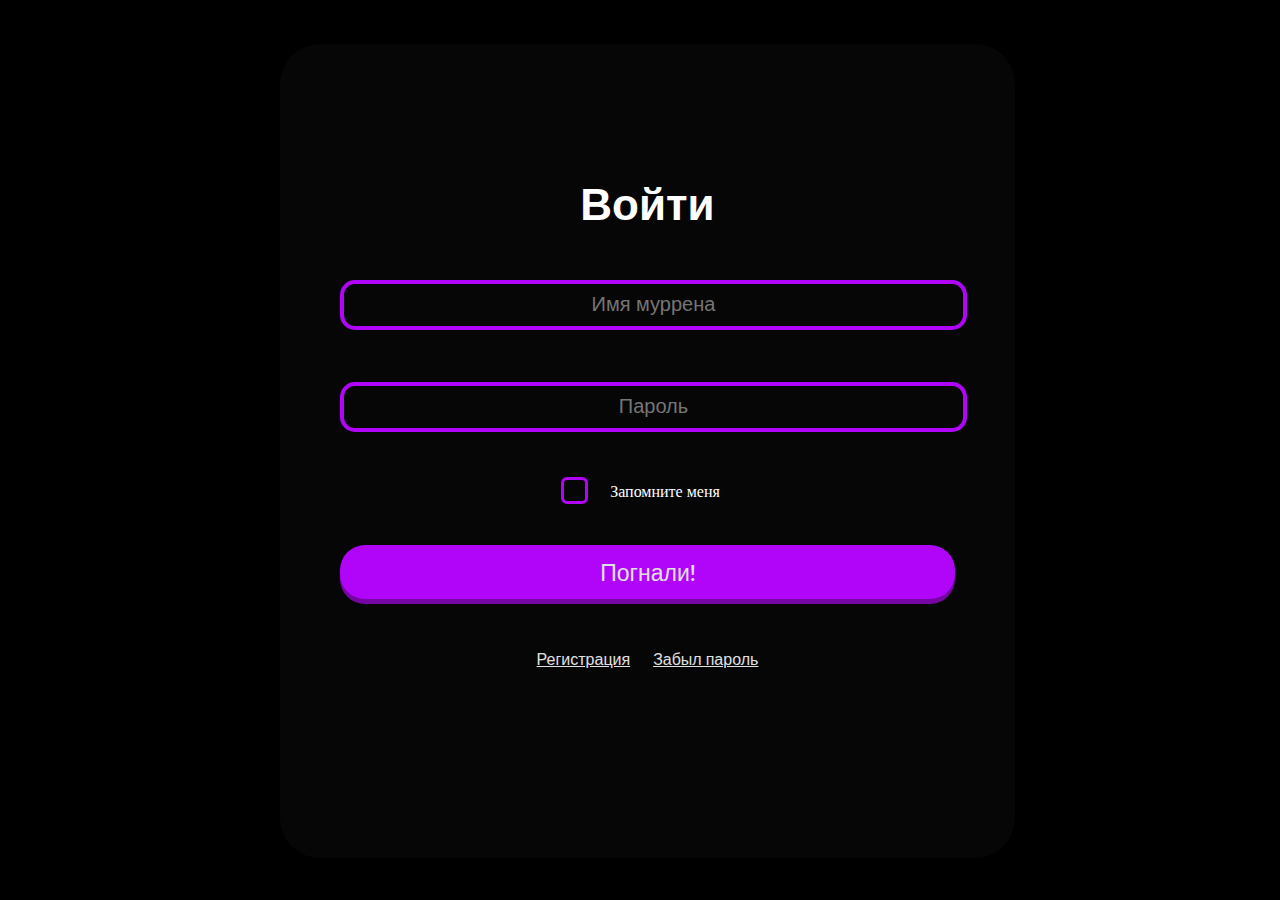
==== registration.html @ 06f7030f "Добавление регестрации" ====
<!DOCTYPE html>
<html lang="en">
<head>
    <meta charset="UTF-8">
    <meta name="viewport" content="width=device-width, initial-scale=1.0">
    <meta http-equiv="X-UA-Compatible" content="ie=edge">
    <title>Pop up</title>
    <link rel="stylesheet" href="fonts/montserrat.css">
    <link rel="stylesheet" href="css/general.css">
</head>
<body>
    <div class="registration-pop-up__wrapper">
        <div class="registration-pop-up__container">
            <h4 class="title registration-title">Войти</h4>
            <form action="#">
                <input type="text" class="user-data user-name" placeholder="Имя муррена">
                <input type="password" class="user-data user-password" placeholder="Пароль">
                <label class="chekbox-wrapper">
                    <input type="checkbox">
                    <span class="remember">Запомните меня</span>
                    <span class="checkmark"></span>
                </label>
                <div class="button__container button__wrapper go-button__wrapper">
                    <button class="button__item optimized-button go-button">Погнали!</button>
                    <div class="button-layer go-button__layer"></div>
                </div>
            </form>
            <div class="registration-pop-up__link__wrapper">
                <a href="#" class="registration-pop-up__link">Регистрация</a>
                <a href="#" class="registration-pop-up__link">Забыл пароль</a>
            </div>
        </div>
    </div>
</body>
</html>
---- fonts/montserrat.css ----
@font-face {
    font-family: 'Montserrat';
    src: local('Montserrat'), local('Montserrat-Regular'), url('montserrat.woff2') format('woff2'), url('montserrat.woff') format('woff'), url('montserrat.ttf') format('truetype');
    font-weight: 400;
    font-style: normal;
    font-display: swap;
}
@font-face {
    font-family: 'Montserrat';
    src: local('Montserrat Bold'), local('Montserrat-Bold'), url('montserratbold.woff2') format('woff2'), url('montserratbold.woff') format('woff'), url('montserratbold.ttf') format('truetype');
    font-weight: 700;
    font-style: normal;
    font-display: swap;
}
---- css/general.css ----
html,
body,
div,
span,
applet,
object,
iframe,
h1,
h2,
h3,
h4,
h5,
h6,
p,
blockquote,
pre,
abbr,
acronym,
address,
big,
cite,
code,
del,
dfn,
em,
img,
ins,
kbd,
q,
s,
samp,
small,
strike,
strong,
sub,
sup,
tt,
var,
b,
u,
i,
center,
dl,
dt,
dd,
ol,
ul,
li,
fieldset,
form,
label,
legend,
table,
caption,
tbody,
tfoot,
thead,
tr,
th,
td,
article,
aside,
canvas,
details,
embed,
figure,
figcaption,
footer,
header,
hgroup,
menu,
nav,
output,
ruby,
section,
summary,
time,
mark,
audio,
video,
a {
    margin: 0;
    padding: 0;
}

html {
    font-size: 16px;
    overflow-x: hidden;
    scroll-behavior: smooth;
}

body {
    background-color: #000000;
}

h1,
h2 {
    color: #b105f9;
}

.wrapper {
    width: 90%;
    margin: 0 auto;
    display: flex;
    align-items: center;
    justify-content: space-between;
}

p,
a,
button,
h1,
h2,
h3,
h4,
h5,
h6 {
    font-family: 'Montserrat', sans-serif;
}

p,
a,
button {
    color: #e0e0e0;
}

a {
    text-decoration: none;
}

.menu {
    display: flex;
    margin-top: 3rem;
    position: relative;
    height: 6rem;
    z-index: 40;
}

.menu__item {
    margin-left: 2.1875rem;
    font-size: 1.125rem;
    transition: all 0.3s;
    position: relative;
}

.menu__item::after {
    display: block;
    position: absolute;
    left: 0;
    width: 0;
    height: 2px;
    background-color: #b105f9;
    content: "";
    transition: width 0.3s ease-out;
    border-radius: 3px;
}

.menu__item:hover:after,
.menu__item:focus:after {
    width: 100%;
}

.menu__item:hover {
    color: #b105f9;
}

.menu__link,
.button__container {
    display: flex;
    align-items: center;
}

.menu__link {
    font-size: 10px;
}

.button__wrapper {
    position: relative;
}

.button__item {
    height: 2.4375rem;
    display: flex;
    justify-content: center;
    align-items: center;
    border-radius: 1.563rem;
    transition: background-color 0.3s;
}

.button__item:active {
    transform: translateY(0.4rem);
}

.burger__wrapper {
    display: none;
}

.button__container .enter-button {
    background-color: #00a54a;
    width: 7.375rem;
}

.button__container .enter-button:hover {
    background-color: #00dd63;
}

.button__container .enter-button:active {
    background-color: #00a54a;
}

.read-button {
    background-color: #292929;
    width: 17rem;
}

.read-button {
    margin-left: 2.25rem;
}

.optimized-button {
    background-color: #b105f9;
    width: 12.1875rem;
}

.button__container .read-button,
.button__container .optimized-button {
    font-size: 1.4375rem;
    height: 3.375rem;
}

.button__container .registration-button {
    margin-left: 1.5rem;
    background-color: #292929;
    width: 11.5625rem;
}

.button__container .registration-button:hover,
.button__container .read-button:hover {
    background-color: #414141;
}

.button-layer {
    position: absolute;
    height: 2.4375rem;
    border-radius: 1.563rem;
    z-index: -1;
}

.enter-button__layer {
    left: 0;
    top: 0.375rem;
    background-color: #007a37;
    width: 7.375rem;
}

.optimized-button__layer {
    left: 0;
    top: 0.5rem;
    background-color: #7506a4;
    width: 12.1875rem;
    height: 3.3125rem;
}

.read-button__layer {
    right: 0;
    top: 0.5rem;
    background-color: #1d1d1d;
    width: 17rem;
    height: 3.3125rem;
}

.join-button__layer {
    left: 0;
    top: 0.5rem;
    background-color: #7506a4;
    width: 19.25rem;
    height: 3.1875rem;
}

.registration-button__layer {
    right: 0;
    top: 0.375rem;
    background-color: #1d1d1d;
    width: 11.5625rem;
}

h3 {
    color: #ffffff;
    font-size: 1.875rem;
    font-weight: normal;
    margin-top: 2.5rem;
    margin-bottom: 2.875rem;
}

.title {
    font-weight: bold;
    font-size: 3rem;
}

.block-img__wrapper {
    width: 40%;
}

.home-text__wrapper {
    width: 50%;
}

.develop-text__wrapper {
    width: 50%;
}

h2 {
    font-size: 3rem;
    margin-bottom: 3.25rem;
}

p {
    font-size: 1.875rem;
}

.about-section,
.develop-section {
    min-height: 100vh;
    display: flex;
}

.about-section-content__wrapper {
    display: flex;
}

.section-content-first {
    margin-top: 3.188rem;
}

.about-section-text__wrapper {
    width: 50%;
    margin-right: 12.06rem;
}

.subtitle {
    width: 90%;
}

* {
    outline: none;
}

iframe {
    width: 50%;
    border-width: 0;
    outline-width: 0;
}

.menu__link img {
    width: 2.875rem;
    transition: all 0.25s;
}

.menu__link img:hover {
    transform: scale(1.15);
}

.join-button {
    margin-left: 0;
    width: 19.25rem;
    background-color: #b105f9;
    font-size: 1.375rem;
}

header,
.develop-section {
    display: flex;
}

header {
    min-height: calc(100vh - 7.563rem);
}

.button__container .optimized-button:hover,
.join-button:hover {
    background-color: #c743ff;
}

.optimized-button:active,
.join-button:active {
    background-color: #b105f9;
}
/* pop up*/

.registration-pop-up__wrapper{
    width: 45.9375rem;
    height: 50.875rem;
    background-color: #060606;
    position: fixed;
    left: 50%;
    margin-left: -22.5rem;
    top: 50%;
    margin-top: -25.4rem;
    border-radius: 40px;
    display: flex;
    align-items: center;
    justify-content: center;
}
.registration-title{
    color: #ffffff;
    font-size: 2.75rem; 
    text-align: center;
    margin-bottom: 3.125rem;
}
.registration-pop-up__container{
    width: 38.4375rem;
    height: 34.375rem;
}
.remember{
    font-family: Montserrat;
    font-size: 1rem;
}
.user-data{
    display: block;
    width: 100%;
    height: 2.5rem;
    border: 4px solid #b105f9;
    border-radius: 15px;
    text-align: center;
    background: transparent;
    color: #989898;
    font-size: 1.25rem;
}
.user-data:first-child{
    margin-bottom: 3.25rem;
}

.user-password{
    margin-bottom: 2.8125rem;
}
.chekbox-wrapper {
    color:#ffffff;
    display: flex;
    position: relative;
    padding-left: 35px;
    margin-bottom: 12px;
    cursor: pointer;
    font-size: 1rem;
    height: 1.8rem;
    align-items: center;
    justify-content: center;
}

.chekbox-wrapper input {
    position: absolute;
    opacity: 0;
    cursor: pointer;
    height: 0;
    width: 0;
}

.checkmark {
    position: absolute;
    top: 0;
    left: 36%;
    height: 1.3125rem;
    width: 1.3125rem;
    background-color: transparent;
    border: 3px solid #b105f9;
    border-radius: 6px;
}

.chekbox-wrapper input:checked ~ .checkmark {
    background-color: transparent;
}

.checkmark:after {
    content: "";
    position: absolute;
    display: none;
}

.chekbox-wrapper input:checked ~ .checkmark:after {
    display: block;
}

.chekbox-wrapper .checkmark:after {
    left: 0.5rem;
    top: 0.125rem;
    width: 0.3125rem;
    height: 0.625rem;
    border: solid white;
    border-width: 0 3px 3px 0;
    -webkit-transform: rotate(45deg);
    -ms-transform: rotate(45deg);
    transform: rotate(45deg);
}
button{
    outline: none;
    border: 0;
    cursor: pointer;
}
.go-button{
    width: 100%;
}
.go-button__layer{
    width: 100%;
    left: 0;
    top: 0.5rem;
    background-color: #7506a4;
    height: 3.1875rem;
}
.go-button__wrapper{
    margin-top: 2.5rem;
}
.registration-pop-up__link{
    text-decoration: underline;
    transition: all 0.25s;
}
.registration-pop-up__link:last-child{
    margin-left: 1.1875rem;
}
.registration-pop-up__link__wrapper{
    margin-top: 3.125rem;
    text-align: center;
}
.registration-pop-up__link:hover{
    color: #b105f9;
}
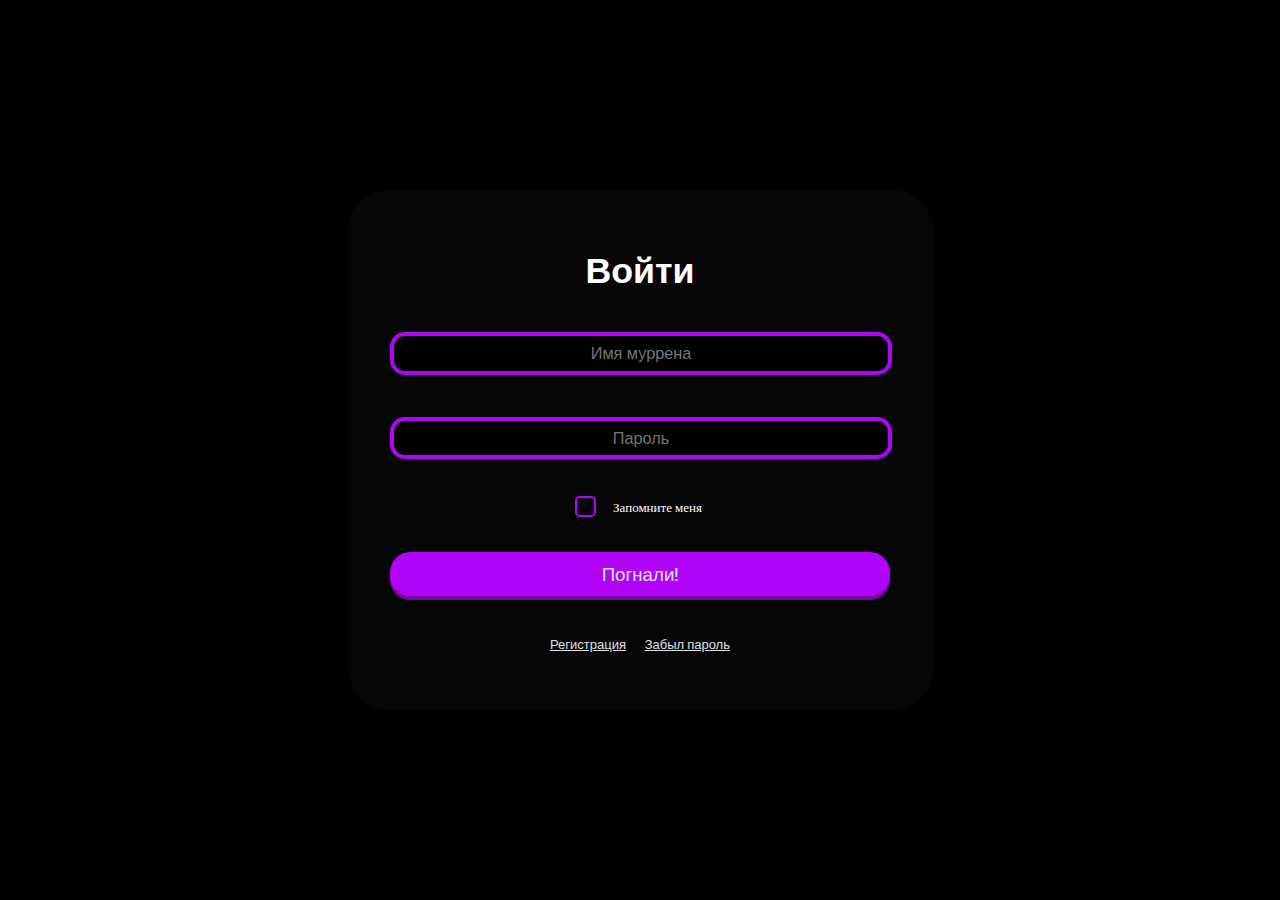
==== commit e77a657c: "Адаптивность формы входа" ====
--- a/registration.html
+++ b/registration.html
@@ -1,5 +1,6 @@
 <!DOCTYPE html>
 <html lang="en">
+
 <head>
     <meta charset="UTF-8">
     <meta name="viewport" content="width=device-width, initial-scale=1.0">
@@ -7,29 +8,38 @@
     <title>Pop up</title>
     <link rel="stylesheet" href="fonts/montserrat.css">
     <link rel="stylesheet" href="css/general.css">
+    <link rel="stylesheet" href="css/adaptive.css">
 </head>
+
 <body>
-    <div class="registration-pop-up__wrapper">
-        <div class="registration-pop-up__container">
-            <h4 class="title registration-title">Войти</h4>
-            <form action="#">
-                <input type="text" class="user-data user-name" placeholder="Имя муррена">
-                <input type="password" class="user-data user-password" placeholder="Пароль">
-                <label class="chekbox-wrapper">
-                    <input type="checkbox">
-                    <span class="remember">Запомните меня</span>
-                    <span class="checkmark"></span>
-                </label>
-                <div class="button__container button__wrapper go-button__wrapper">
-                    <button class="button__item optimized-button go-button">Погнали!</button>
-                    <div class="button-layer go-button__layer"></div>
+    <section class="pop-up__wrapper">
+        <a href="#" class="arrow-left__wrapper">
+            <img src="img/arrow-left.svg" alt="">
+        </a>
+        <div class="registration-pop-up__wrapper">
+            <div class="registration-pop-up__container">
+                <h4 class="title registration-title">Войти</h4>
+                <form action="#">
+                    <input type="text" class="user-data user-name" placeholder="Имя муррена">
+                    <input type="password" class="user-data user-password" placeholder="Пароль">
+                    <label class="chekbox-wrapper">
+                        <input type="checkbox">
+                        <span class="remember">Запомните меня</span>
+                        <span class="checkmark"></span>
+                    </label>
+                    <div class="button__container button__wrapper go-button__wrapper">
+                        <button class="button__item optimized-button go-button">Погнали!</button>
+                        <div class="button-layer go-button__layer"></div>
+                    </div>
+                </form>
+                <div class="registration-pop-up__link__wrapper">
+                    <a href="#" class="registration-pop-up__link">Регистрация</a>
+                    <a href="#" class="registration-pop-up__link">Забыл пароль</a>
                 </div>
-            </form>
-            <div class="registration-pop-up__link__wrapper">
-                <a href="#" class="registration-pop-up__link">Регистрация</a>
-                <a href="#" class="registration-pop-up__link">Забыл пароль</a>
             </div>
         </div>
-    </div>
+        <div class="content-shadow"></div>
+    </section>
 </body>
+
 </html>--- a/css/general.css
+++ b/css/general.css
@@ -385,56 +385,62 @@
 .join-button:active {
     background-color: #b105f9;
 }
+
 /* pop up*/
 
-.registration-pop-up__wrapper{
-    width: 45.9375rem;
-    height: 50.875rem;
+.registration-pop-up__wrapper {
+    width: 45rem;
+    height: 40rem;
     background-color: #060606;
     position: fixed;
     left: 50%;
     margin-left: -22.5rem;
     top: 50%;
-    margin-top: -25.4rem;
+    margin-top: -20rem;
     border-radius: 40px;
     display: flex;
     align-items: center;
     justify-content: center;
 }
-.registration-title{
+
+.registration-title {
     color: #ffffff;
-    font-size: 2.75rem; 
+    font-size: 2.75rem;
     text-align: center;
     margin-bottom: 3.125rem;
 }
-.registration-pop-up__container{
+
+.registration-pop-up__container {
     width: 38.4375rem;
-    height: 34.375rem;
-}
-.remember{
+}
+
+.remember {
     font-family: Montserrat;
     font-size: 1rem;
 }
-.user-data{
+
+.user-data {
     display: block;
-    width: 100%;
+    width: calc(100% - 10px);
     height: 2.5rem;
     border: 4px solid #b105f9;
     border-radius: 15px;
     text-align: center;
-    background: transparent;
+    background: #000000;
     color: #989898;
     font-size: 1.25rem;
 }
-.user-data:first-child{
+
+.user-data:first-child {
     margin-bottom: 3.25rem;
 }
 
-.user-password{
+.user-password {
     margin-bottom: 2.8125rem;
 }
+
 .chekbox-wrapper {
-    color:#ffffff;
+    color: #ffffff;
     display: flex;
     position: relative;
     padding-left: 35px;
@@ -457,15 +463,15 @@
 .checkmark {
     position: absolute;
     top: 0;
-    left: 36%;
+    left: 37%;
     height: 1.3125rem;
     width: 1.3125rem;
     background-color: transparent;
-    border: 3px solid #b105f9;
-    border-radius: 6px;
-}
-
-.chekbox-wrapper input:checked ~ .checkmark {
+    border: 0.1875rem solid #b105f9;
+    border-radius: 0.375rem;
+}
+
+.chekbox-wrapper input:checked~.checkmark {
     background-color: transparent;
 }
 
@@ -475,50 +481,65 @@
     display: none;
 }
 
-.chekbox-wrapper input:checked ~ .checkmark:after {
+.chekbox-wrapper input:checked~.checkmark:after {
     display: block;
 }
 
 .chekbox-wrapper .checkmark:after {
-    left: 0.5rem;
+    left: 0.45rem;
     top: 0.125rem;
     width: 0.3125rem;
     height: 0.625rem;
     border: solid white;
-    border-width: 0 3px 3px 0;
+    border-width: 0 0.1875rem 0.1875rem 0;
     -webkit-transform: rotate(45deg);
     -ms-transform: rotate(45deg);
     transform: rotate(45deg);
 }
-button{
+
+button {
     outline: none;
     border: 0;
     cursor: pointer;
 }
-.go-button{
+
+.go-button {
     width: 100%;
 }
-.go-button__layer{
+
+.go-button__layer {
     width: 100%;
     left: 0;
     top: 0.5rem;
     background-color: #7506a4;
     height: 3.1875rem;
 }
-.go-button__wrapper{
+
+.go-button__wrapper {
     margin-top: 2.5rem;
 }
-.registration-pop-up__link{
+
+.registration-pop-up__link {
     text-decoration: underline;
     transition: all 0.25s;
 }
-.registration-pop-up__link:last-child{
+
+.registration-pop-up__link:last-child {
     margin-left: 1.1875rem;
 }
-.registration-pop-up__link__wrapper{
+
+.registration-pop-up__link__wrapper {
     margin-top: 3.125rem;
     text-align: center;
 }
-.registration-pop-up__link:hover{
+
+.registration-pop-up__link:hover {
     color: #b105f9;
-}+}
+.arrow-left__wrapper img{
+    width: 4.25rem;
+    margin-left: 4rem;
+    margin-top: 3.2rem;
+    display: none;
+}
+
--- a/css/adaptive.css
+++ b/css/adaptive.css
@@ -0,0 +1,159 @@
+@media screen and (max-width: 1612px) {
+    html {
+        font-size: 15px;
+    }
+}
+
+@media screen and (max-width: 1506px) {
+    html {
+        font-size: 14px;
+    }
+}
+
+@media screen and (max-width: 1320px) {
+    html {
+        font-size: 13px;
+    }
+}
+
+
+
+@media screen and (max-width: 1186px) {
+    html {
+        font-size: 12px;
+    }
+}
+
+@media screen and (max-width: 1050px) {
+    html {
+        font-size: 11px;
+    }
+}
+
+@media screen and (max-width: 1044px) {
+    .button__container {
+        display: none;
+    }
+
+    .menu__item {
+        display: none;
+    }
+
+    .block-text__wrapper {
+        width: 100%;
+    }
+
+    .block-img__wrapper {
+        display: none;
+    }
+
+    .burger__wrapper {
+        display: block;
+        cursor: pointer;
+    }
+
+    .burger__item:first-child {
+        margin-top: 0;
+    }
+
+    .burger__item {
+        display: block;
+        width: 1.875rem;
+        height: 2px;
+        background-color: #B105F9;
+        border-radius: 20px;
+        margin-top: 0.3125rem;
+    }
+
+    #home {
+        background: url(../img/smile-adaptive.svg) no-repeat right;
+    }
+
+    .about-section {
+        background: url(../img/smile-adaptive.svg) no-repeat right top;
+    }
+
+    .develop-section {
+        background: url(../img/adaptive-cat.svg) no-repeat right;
+    }
+
+    .adaptive-button__container {
+        display: flex;
+        justify-content: flex-start;
+    }
+
+    .about-section-content__wrapper {
+        display: block;
+    }
+
+    .about-section-text__wrapper {
+        width: 100%;
+        margin-right: 0;
+        margin-bottom: 12.7273rem;
+    }
+
+    iframe {
+        width: 100%;
+        height: 34.8182rem;
+    }
+
+    .adaptive-join-button__container {
+        display: flex;
+        justify-content: center;
+        margin-bottom: 10rem;
+    }
+    .go-button__wrapper{
+        display: block;
+    }
+
+}
+
+@media screen and (max-width: 630px) {
+    .registration-pop-up__wrapper{
+        background-color: transparent;
+    }
+    .pop-up__wrapper{
+        position: relative;
+        background: no-repeat bottom url(../img/background-logo.svg);
+        min-width: 100vw;
+        min-height: 100vh;
+    }
+    .arrow-left__wrapper img{
+        display: block;
+    }
+}
+
+@media screen and (max-width: 470px) {
+    html {
+        font-size: 10px;
+    }
+
+    .join-button,
+    .join-button__wrapper,
+    .join-button__layer {
+        width: 100%;
+    }
+}
+
+@media screen and (max-width: 408px) {
+    html {
+        font-size: 8px;
+    }
+    .registration-pop-up__container{
+        width: 33rem;
+    }
+}
+@media screen and (max-width: 330px) {
+    html {
+        font-size: 7px;
+    }
+    .registration-pop-up__container{
+        width: 25rem;
+    }
+    .checkmark{
+        left: 33%;
+    }
+    .chekbox-wrapper .checkmark::after{
+        top: 0.17rem;
+    }
+}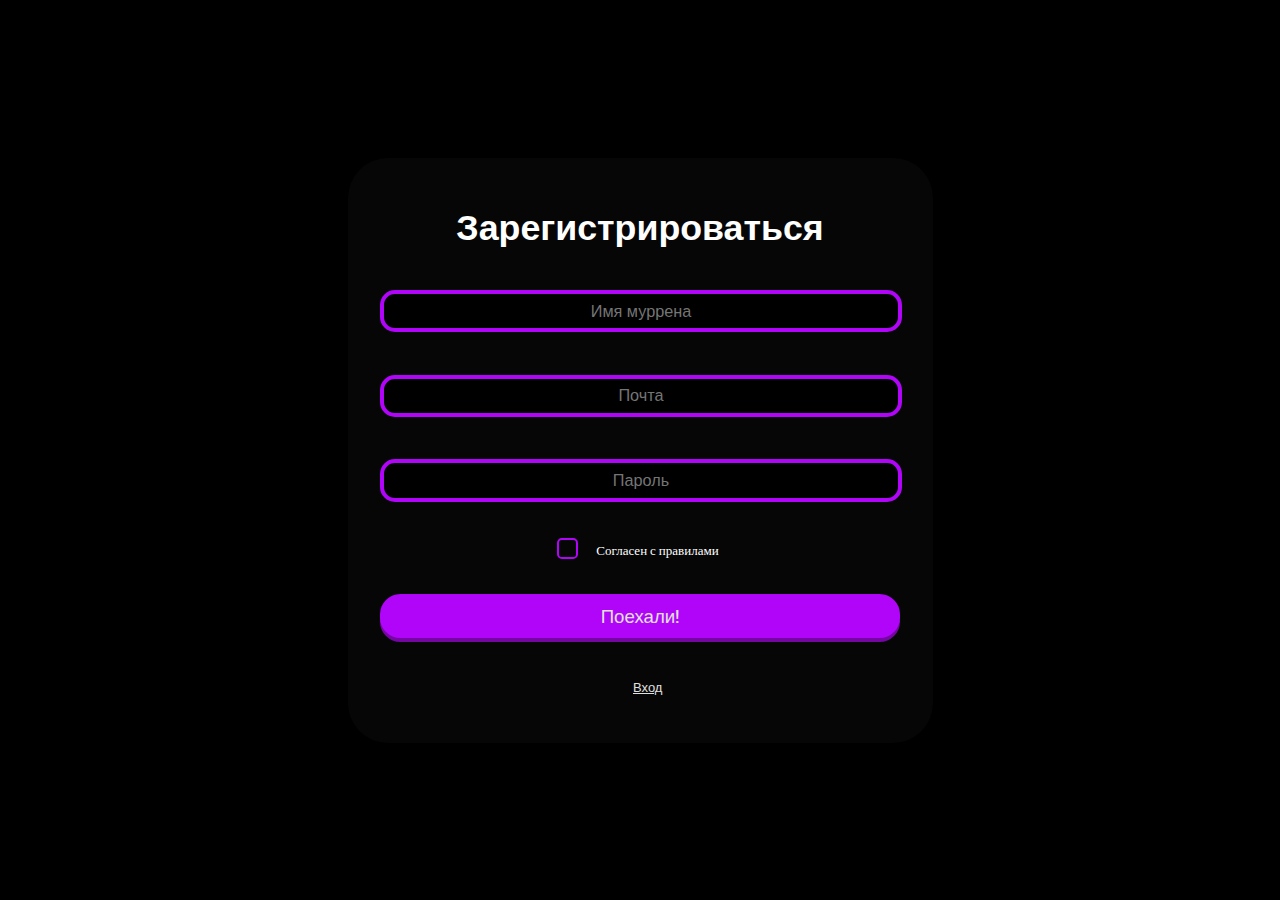
==== commit 925d82da: "Добвалено регестрацию" ====
--- a/registration.html
+++ b/registration.html
@@ -12,29 +12,29 @@
 </head>
 
 <body>
-    <section class="pop-up__wrapper">
+    <section class="pop-up__section">
         <a href="#" class="arrow-left__wrapper">
-            <img src="img/arrow-left.svg" alt="">
+            <img src="img/arrow-left.svg" alt="left-arrow">
         </a>
-        <div class="registration-pop-up__wrapper">
-            <div class="registration-pop-up__container">
-                <h4 class="title registration-title">Войти</h4>
+        <div class="pop-up__wrapper registration-pop-up__wrapper">
+            <div class="pop-up__container">
+                <h4 class="title pop-up__title registration__title">Зарегистрироваться</h4>
                 <form action="#">
                     <input type="text" class="user-data user-name" placeholder="Имя муррена">
+                    <input type="email" class="user-data user-email" placeholder="Почта">
                     <input type="password" class="user-data user-password" placeholder="Пароль">
                     <label class="chekbox-wrapper">
                         <input type="checkbox">
-                        <span class="remember">Запомните меня</span>
-                        <span class="checkmark"></span>
+                        <span class="pop-up__checkbox">Согласен с правилами</span>
+                        <span class="checkmark registration-checkmark"></span>
                     </label>
                     <div class="button__container button__wrapper go-button__wrapper">
-                        <button class="button__item optimized-button go-button">Погнали!</button>
+                        <button class="button__item optimized-button go-button">Поехали!</button>
                         <div class="button-layer go-button__layer"></div>
                     </div>
                 </form>
-                <div class="registration-pop-up__link__wrapper">
-                    <a href="#" class="registration-pop-up__link">Регистрация</a>
-                    <a href="#" class="registration-pop-up__link">Забыл пароль</a>
+                <div class="pop-up__link__wrapper">
+                    <a href="#" class="pop-up__link">Вход</a>
                 </div>
             </div>
         </div>
--- a/css/general.css
+++ b/css/general.css
@@ -82,7 +82,14 @@
     margin: 0;
     padding: 0;
 }
-
+a:active, a:focus { outline: none; }
+
+input, textarea {outline:none;}
+input:active, textarea:active {outline:none;}
+:focus {outline:none;}
+textarea {resize:none;}
+textarea {resize:vertical;}
+textarea {resize:horizontal;}
 html {
     font-size: 16px;
     overflow-x: hidden;
@@ -388,7 +395,7 @@
 
 /* pop up*/
 
-.registration-pop-up__wrapper {
+.pop-up__wrapper {
     width: 45rem;
     height: 40rem;
     background-color: #060606;
@@ -402,19 +409,22 @@
     align-items: center;
     justify-content: center;
 }
-
-.registration-title {
+.registration-pop-up__wrapper{
+    height: 45rem;
+    margin-top: -22.5rem
+}
+.pop-up__title {
     color: #ffffff;
     font-size: 2.75rem;
     text-align: center;
     margin-bottom: 3.125rem;
 }
 
-.registration-pop-up__container {
-    width: 38.4375rem;
-}
-
-.remember {
+.pop-up__container{
+    width: 40rem;
+}
+
+.pop-up__checkbox{
     font-family: Montserrat;
     font-size: 1rem;
 }
@@ -463,12 +473,13 @@
 .checkmark {
     position: absolute;
     top: 0;
-    left: 37%;
+    left: 50%;
     height: 1.3125rem;
     width: 1.3125rem;
     background-color: transparent;
     border: 0.1875rem solid #b105f9;
     border-radius: 0.375rem;
+    margin-left: -5rem;
 }
 
 .chekbox-wrapper input:checked~.checkmark {
@@ -486,8 +497,8 @@
 }
 
 .chekbox-wrapper .checkmark:after {
-    left: 0.45rem;
-    top: 0.125rem;
+    left: 33%;
+    top: 12%;
     width: 0.3125rem;
     height: 0.625rem;
     border: solid white;
@@ -519,21 +530,21 @@
     margin-top: 2.5rem;
 }
 
-.registration-pop-up__link {
+.pop-up__link {
     text-decoration: underline;
     transition: all 0.25s;
 }
 
-.registration-pop-up__link:last-child {
+.pop-up__link:last-child {
     margin-left: 1.1875rem;
 }
 
-.registration-pop-up__link__wrapper {
+.pop-up__link__wrapper {
     margin-top: 3.125rem;
     text-align: center;
 }
 
-.registration-pop-up__link:hover {
+.pop-up__link:hover {
     color: #b105f9;
 }
 .arrow-left__wrapper img{
@@ -542,4 +553,17 @@
     margin-top: 3.2rem;
     display: none;
 }
-
+.content-shadow{
+    width: 100vw;
+    height: 100vh;
+    position: absolute;
+    left: 0;
+    top: 0;
+    z-index: -10;
+}
+.user-email{
+    margin-bottom: 3.25rem;
+}
+.registration-checkmark{
+    margin-left: -6.4rem;;
+}
--- a/css/adaptive.css
+++ b/css/adaptive.css
@@ -109,10 +109,10 @@
 }
 
 @media screen and (max-width: 630px) {
-    .registration-pop-up__wrapper{
+    .pop-up__wrapper{
         background-color: transparent;
     }
-    .pop-up__wrapper{
+    .pop-up__section{
         position: relative;
         background: no-repeat bottom url(../img/background-logo.svg);
         min-width: 100vw;
@@ -133,27 +133,43 @@
     .join-button__layer {
         width: 100%;
     }
+
+    .checkmark{
+        margin-left: -4.5rem;
+    }
+    .registration-checkmark{
+        margin-left: -6.1rem;
+    }
 }
 
 @media screen and (max-width: 408px) {
     html {
         font-size: 8px;
     }
-    .registration-pop-up__container{
-        width: 33rem;
+    .checkmark{
+        margin-left: -4rem;
+    }
+    .registration-checkmark{
+        margin-left: -5.7rem;
     }
 }
 @media screen and (max-width: 330px) {
     html {
         font-size: 7px;
     }
-    .registration-pop-up__container{
-        width: 25rem;
-    }
-    .checkmark{
-        left: 33%;
+    .pop-up__container{
+        width: 30rem;
     }
     .chekbox-wrapper .checkmark::after{
         top: 0.17rem;
     }
+}
+
+@media screen and (max-width: 270px) {
+    .pop-up__container{
+        width: 20rem;
+    }
+    .registration__title{
+        font-size: 1.6rem;
+    }
 }